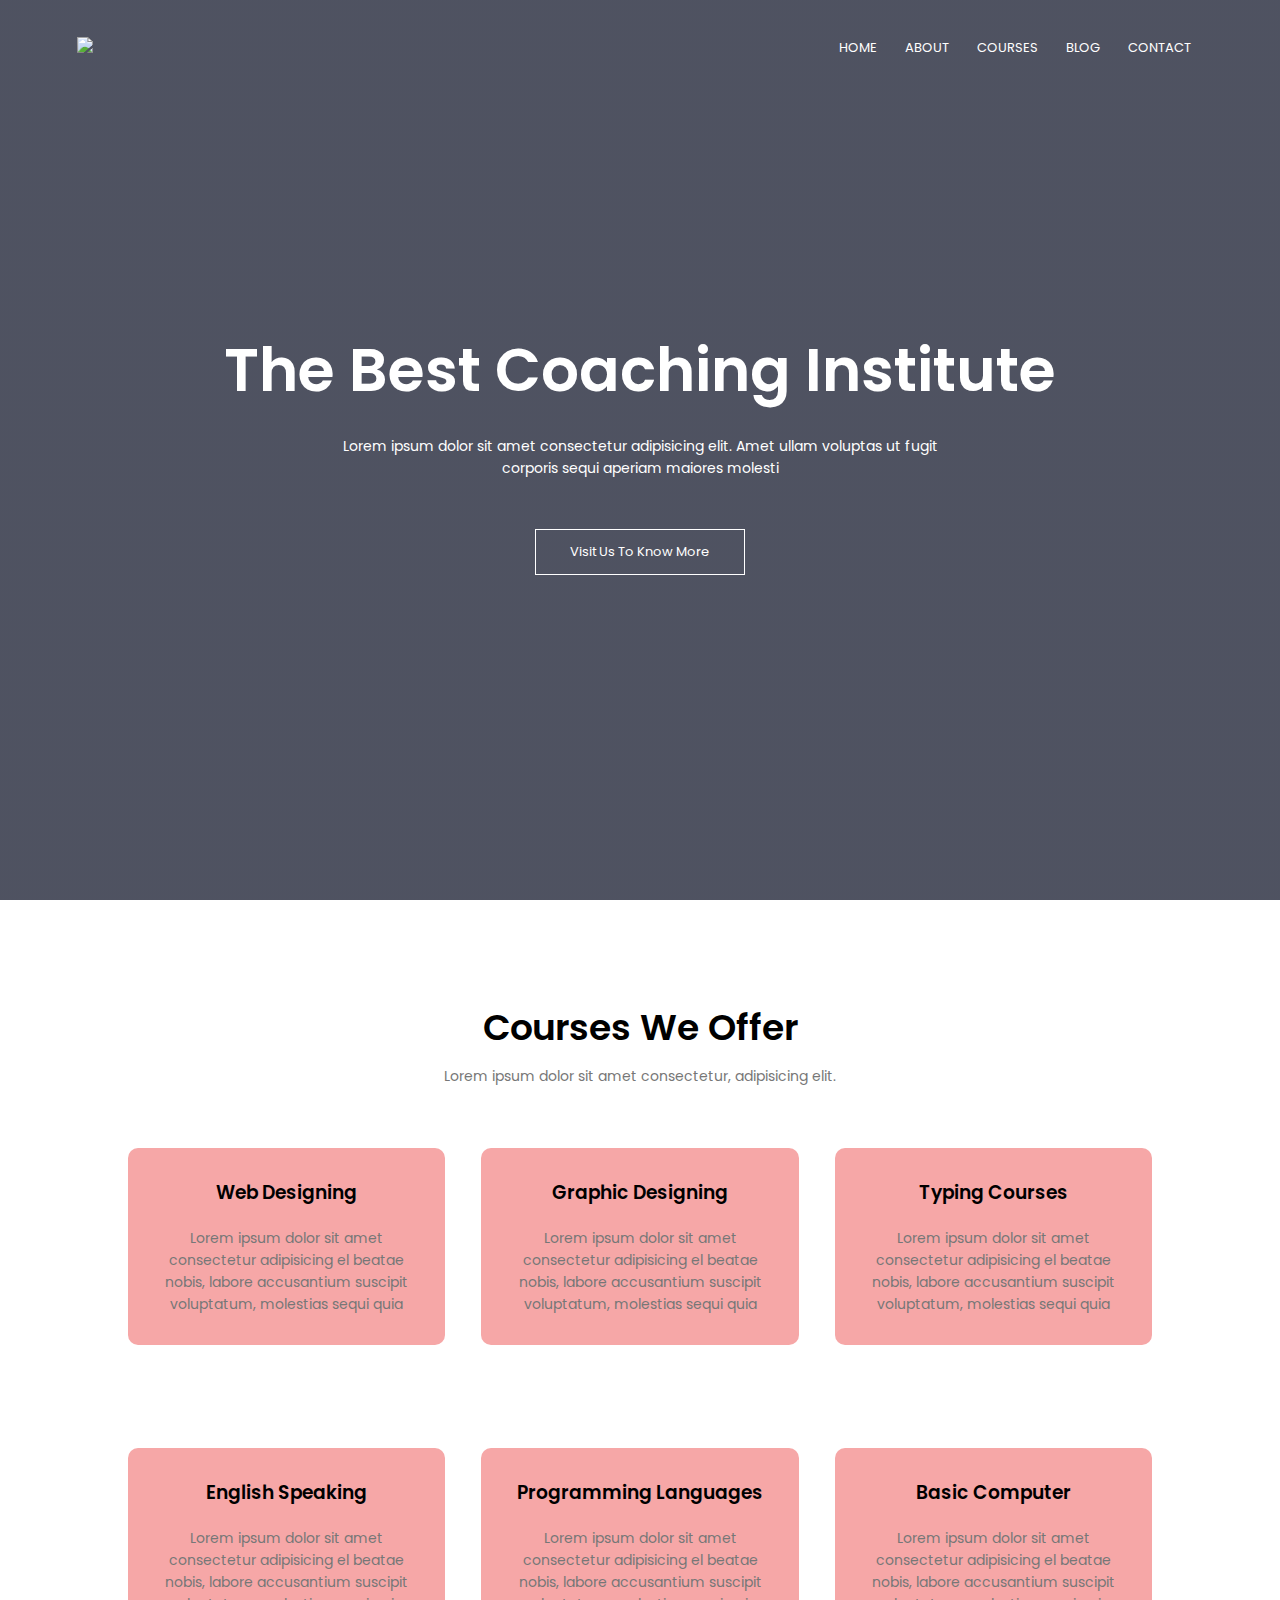
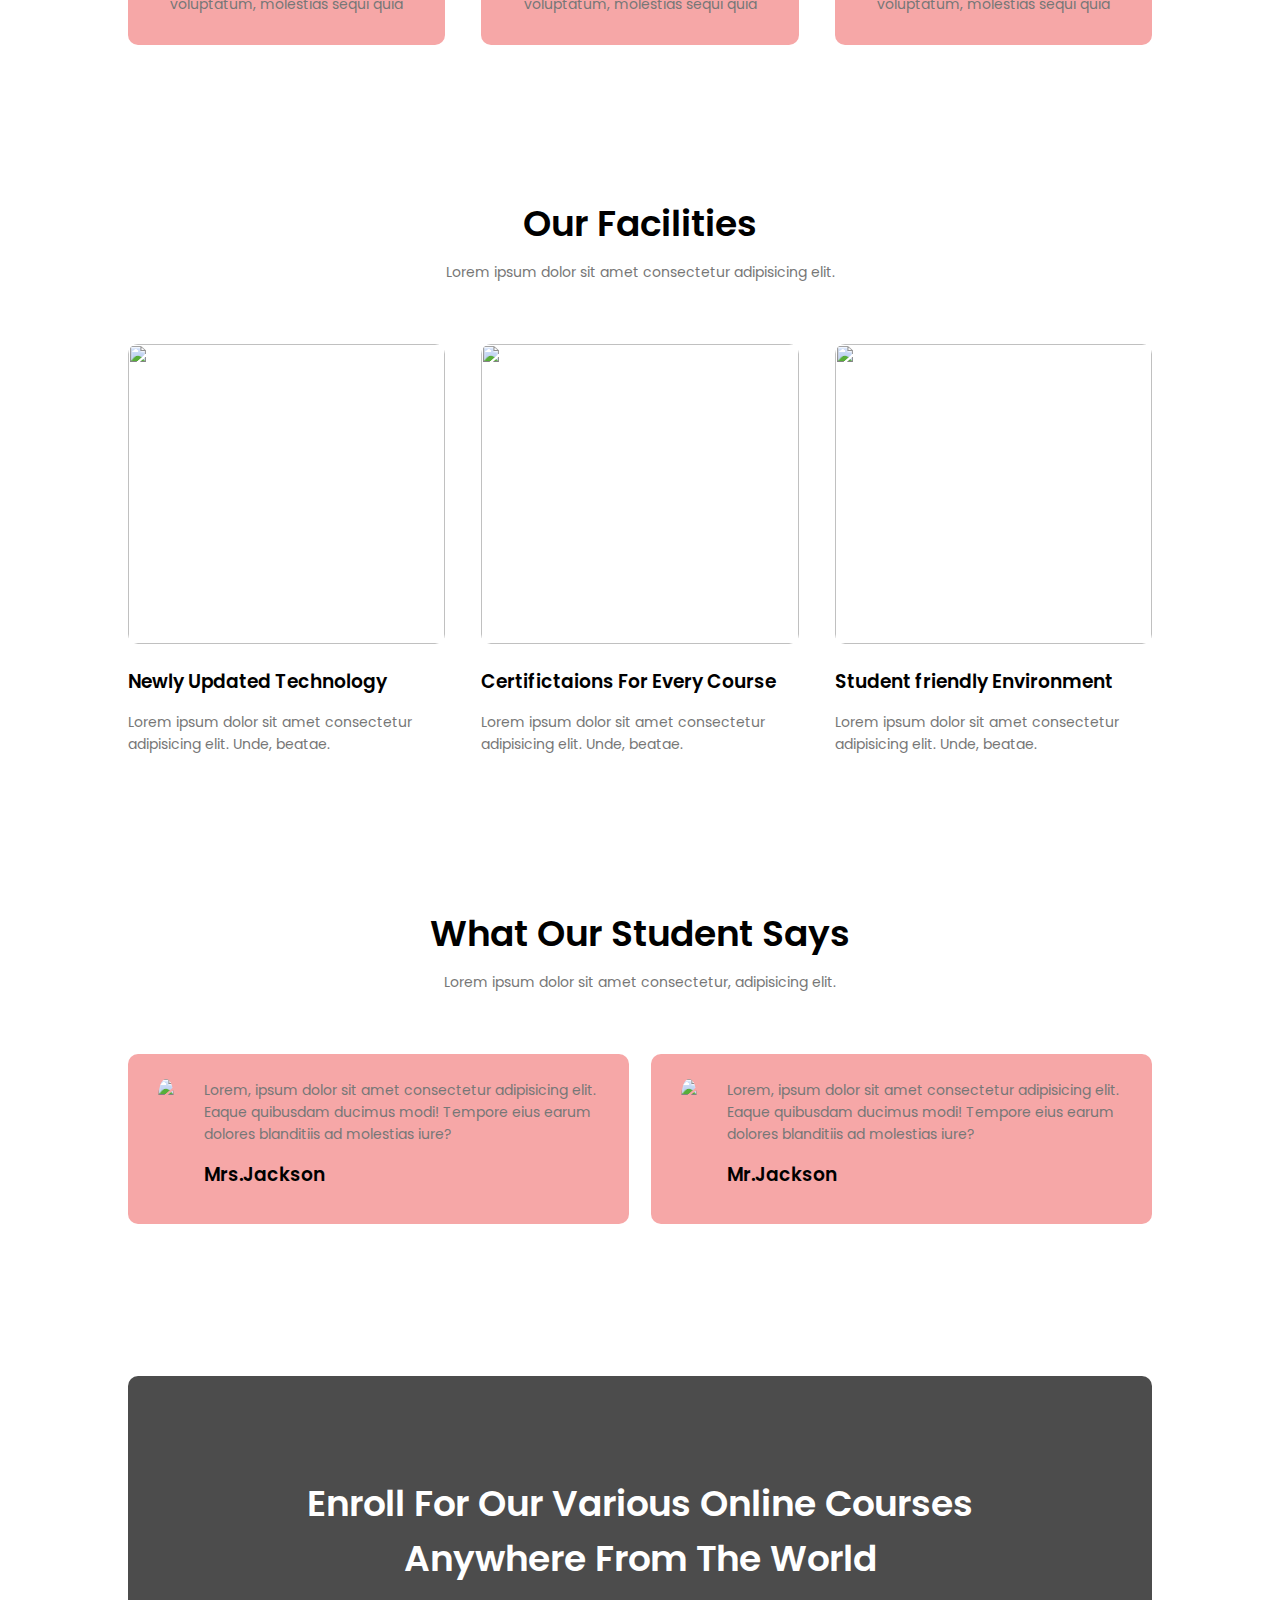
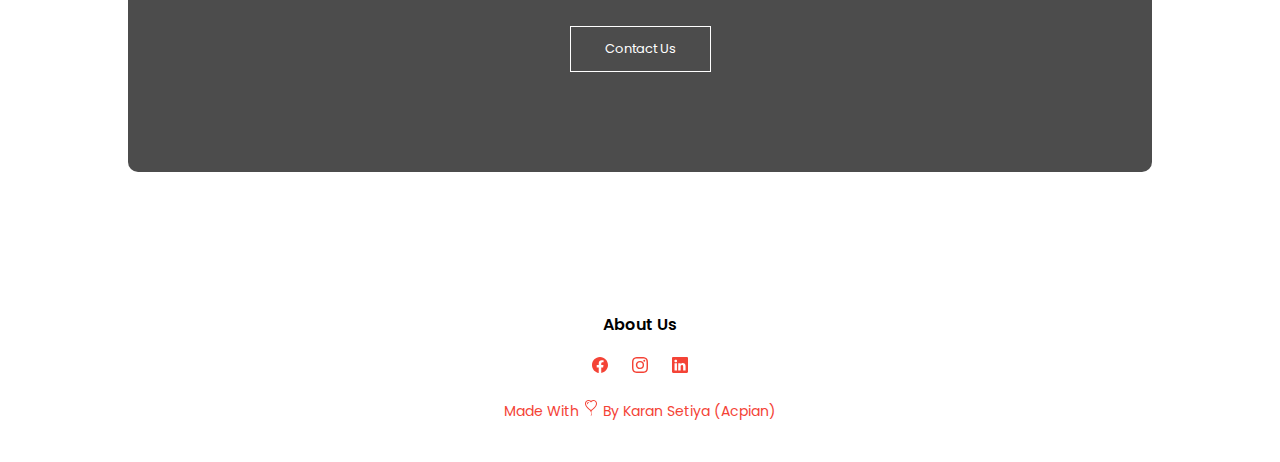
==== index.html @ dcd68305 "added index.html" ====
<!DOCTYPE html>
<html lang="en">
<head>
    <meta charset="UTF-8">
    <meta http-equiv="X-UA-Compatible" content="IE=edge">
    <meta name="viewport" content="width=device-width, initial-scale=1.0">
    <title>ACP Institute </title>
    <link rel="stylesheet" href="style.css">
    <link rel="preconnect" href="https://fonts.googleapis.com">
    <link rel="preconnect" href="https://fonts.googleapis.com">
    <link rel="preconnect" href="https://fonts.gstatic.com" crossorigin>
   
    <link href="https://fonts.googleapis.com/css2?family=Baloo+Bhaijaan+2&family=Dancing+Script&family=Dosis:wght@800&family=Poppins:wght@600;700&family=Ubuntu:wght@300&display=swap" rel="stylesheet">
    <link rel="stylesheet" href="https://cdn.jsdelivr.net/npm/bootstrap-icons@1.9.1/font/bootstrap-icons.css">
</head>

<body>
    <section class="header">       
          <!-- contains full bg image -->
<nav>
<a href="index.html"><img src="images/logo.png"></a>  
<!-- logo -->
<div class="nav-links" id="navLinks">
<button class="newbtn1" onclick="hideMenu()"><svg xmlns="http://www.w3.org/2000/svg" width="22" height="28" fill="currentColor" class="bi bi-x-square-fill cross" viewBox="0 0 16 16">
    <path d="M2 0a2 2 0 0 0-2 2v12a2 2 0 0 0 2 2h12a2 2 0 0 0 2-2V2a2 2 0 0 0-2-2H2zm3.354 4.646L8 7.293l2.646-2.647a.5.5 0 0 1 .708.708L8.707 8l2.647 2.646a.5.5 0 0 1-.708.708L8 8.707l-2.646 2.647a.5.5 0 0 1-.708-.708L7.293 8 4.646 5.354a.5.5 0 1 1 .708-.708z"/>
  </svg></button>
  
    <!-- nav bar  -->
   
    <ul>

        <li><a href="index.html">HOME</a></li>
        <li><a href="about.html">ABOUT</a></li>
        <li><a href="course.html">COURSES</a></li>
        <li><a href="blog.html">BLOG</a></li>
        <li><a href="contact.html">CONTACT</a></li>
    </ul>
</div>

<button class="newbtn" onclick="showMenu()"><svg xmlns="http://www.w3.org/2000/svg" width="20" height="20" fill="currentColor" class="bi bi-list menu" viewBox="0 0 16 16">
    <path fill-rule="evenodd" d="M2.5 12a.5.5 0 0 1 .5-.5h10a.5.5 0 0 1 0 1H3a.5.5 0 0 1-.5-.5zm0-4a.5.5 0 0 1 .5-.5h10a.5.5 0 0 1 0 1H3a.5.5 0 0 1-.5-.5zm0-4a.5.5 0 0 1 .5-.5h10a.5.5 0 0 1 0 1H3a.5.5 0 0 1-.5-.5z"/>
  </svg></button>

</nav>

<div class="text-box">
    <h1> The Best Coaching Institute</h1>
 
    <p>Lorem ipsum dolor sit amet consectetur adipisicing elit. Amet ullam voluptas ut fugit <br> corporis sequi aperiam maiores molesti</p>
<a href="contact.html" class="hero-btn">Visit Us To Know More</a>
</div>


    </section>

    <!-- COURSE portion -->

<section class="course">

    <h1> Courses We Offer  </h1>
    <p> Lorem ipsum dolor sit amet consectetur, adipisicing elit. </p>

    <div class="row">

        <div class="course-col">
            <h3>Web Designing</h3>
            <p>Lorem ipsum dolor sit amet consectetur adipisicing el beatae nobis, labore accusantium suscipit voluptatum, molestias sequi quia</p>
        </div>
        <div class="course-col">
            <h3>Graphic Designing</h3>
            <p>Lorem ipsum dolor sit amet consectetur adipisicing el beatae nobis, labore accusantium suscipit voluptatum, molestias sequi quia</p>
        </div>
        <div class="course-col">
            <h3>Typing Courses</h3>
            <p>Lorem ipsum dolor sit amet consectetur adipisicing el beatae nobis, labore accusantium suscipit voluptatum, molestias sequi quia</p>
        </div>
    </div>

</section>

<section class="course2">
    <div class="row">
        <div class="course-col">
            <h3>English Speaking</h3>
            <p>Lorem ipsum dolor sit amet consectetur adipisicing el beatae nobis, labore accusantium suscipit voluptatum, molestias sequi quia</p>
        </div>
        
        <div class="course-col">
            <h3>Programming Languages</h3>
            <p>Lorem ipsum dolor sit amet consectetur adipisicing el beatae nobis, labore accusantium suscipit voluptatum, molestias sequi quia</p>
        </div>
        
        <div class="course-col">
            <h3>Basic Computer</h3>
            <p>Lorem ipsum dolor sit amet consectetur adipisicing el beatae nobis, labore accusantium suscipit voluptatum, molestias sequi quia</p>
        </div>
    </div>
</section>

<!-- campus section  -->
<!-- 
<section class="campus">
    <h1>Our Global Campus </h1>
    <p>Lorem ipsum dolor sit amet consectetur.</p>

    <div class="row">
        <div class="campus-col">
            <img src="images/london.png">
            <div class="layer">
                <h3>LONDON</h3>
            </div>
        </div>
       
            <div class="campus-col">
                <img src="images/newyork.png">
                <div class="layer">
                    <h3>NEW YORK</h3>
                </div>
            </div>
          
                <div class="campus-col">
                    <img src="images/washington.png">
                    <div class="layer">
                        <h3>WASHINGTON</h3>
                    </div>
                </div>
    </div>
</section> -->

<!-- facilities section  -->




<section  class=" facilities">
    <h1>Our Facilities</h1>
    <p>Lorem ipsum dolor sit amet consectetur adipisicing elit.</p>

    <div class="row">
        <div class="facilities-col">
            <img src="images/facilities.jpg">
            <h3>Newly Updated Technology</h3>
            <p>Lorem ipsum dolor sit amet consectetur adipisicing elit. Unde, beatae.</p>
        </div>
    

    <div class="facilities-col">
        <img src="images/cert.jpg">
        <h3>Certifictaions For Every Course</h3>
        <p>Lorem ipsum dolor sit amet consectetur adipisicing elit. Unde, beatae.</p>
    </div>


<div class="facilities-col">
    <img src="images/student.jpg">
    <h3>Student friendly Environment </h3>
    <p>Lorem ipsum dolor sit amet consectetur adipisicing elit. Unde, beatae.</p>
</div>


</section>


<!-- testimonials section  -->

<section class="testimonial">
    <h1>What Our Student Says </h1>
    <p>Lorem ipsum dolor sit amet consectetur, adipisicing elit.</p>

    <div class="row">
        <div class="testimonial-col">
            <img src="images/user1.jpg">
            <div>
               
                <p>Lorem, ipsum dolor sit amet consectetur adipisicing elit. Eaque quibusdam ducimus modi! Tempore eius earum dolores blanditiis ad molestias iure?</p>
            <h3> Mrs.Jackson</h3>
            </div>
        </div>
            <div class="testimonial-col">
                <img src="images/user2.jpg">
                <div>
                   
                    <p>Lorem, ipsum dolor sit amet consectetur adipisicing elit. Eaque quibusdam ducimus modi! Tempore eius earum dolores blanditiis ad molestias iure?</p>
                <h3> Mr.Jackson</h3>
            </div>
        </div>
    </div>
</section>

<!-- call to action  -->

<section class="cta">

    <h1>Enroll For Our Various Online Courses <br>Anywhere From The World</h1>
         <a href="contact.html" class="hero-btn">Contact Us</a>
</section>


<!-- footer section  -->

<section class="footer">

    <h4>About Us</h4>
   <a href="https://www.facebook.com/acp.gohana.9"> <svg xmlns="http://www.w3.org/2000/svg" width="16" height="16" fill="currentColor" class="bi bi-facebook social" viewBox="0 0 16 16">
        <path d="M16 8.049c0-4.446-3.582-8.05-8-8.05C3.58 0-.002 3.603-.002 8.05c0 4.017 2.926 7.347 6.75 7.951v-5.625h-2.03V8.05H6.75V6.275c0-2.017 1.195-3.131 3.022-3.131.876 0 1.791.157 1.791.157v1.98h-1.009c-.993 0-1.303.621-1.303 1.258v1.51h2.218l-.354 2.326H9.25V16c3.824-.604 6.75-3.934 6.75-7.951z"/>
      </svg></a>
      <a href="https://instagram.com/acpinstitute?igshid=YmMyMTA2M2Y="><svg xmlns="http://www.w3.org/2000/svg" width="16" height="16" fill="currentColor" class="bi bi-instagram social" viewBox="0 0 16 16">
        <path d="M8 0C5.829 0 5.556.01 4.703.048 3.85.088 3.269.222 2.76.42a3.917 3.917 0 0 0-1.417.923A3.927 3.927 0 0 0 .42 2.76C.222 3.268.087 3.85.048 4.7.01 5.555 0 5.827 0 8.001c0 2.172.01 2.444.048 3.297.04.852.174 1.433.372 1.942.205.526.478.972.923 1.417.444.445.89.719 1.416.923.51.198 1.09.333 1.942.372C5.555 15.99 5.827 16 8 16s2.444-.01 3.298-.048c.851-.04 1.434-.174 1.943-.372a3.916 3.916 0 0 0 1.416-.923c.445-.445.718-.891.923-1.417.197-.509.332-1.09.372-1.942C15.99 10.445 16 10.173 16 8s-.01-2.445-.048-3.299c-.04-.851-.175-1.433-.372-1.941a3.926 3.926 0 0 0-.923-1.417A3.911 3.911 0 0 0 13.24.42c-.51-.198-1.092-.333-1.943-.372C10.443.01 10.172 0 7.998 0h.003zm-.717 1.442h.718c2.136 0 2.389.007 3.232.046.78.035 1.204.166 1.486.275.373.145.64.319.92.599.28.28.453.546.598.92.11.281.24.705.275 1.485.039.843.047 1.096.047 3.231s-.008 2.389-.047 3.232c-.035.78-.166 1.203-.275 1.485a2.47 2.47 0 0 1-.599.919c-.28.28-.546.453-.92.598-.28.11-.704.24-1.485.276-.843.038-1.096.047-3.232.047s-2.39-.009-3.233-.047c-.78-.036-1.203-.166-1.485-.276a2.478 2.478 0 0 1-.92-.598 2.48 2.48 0 0 1-.6-.92c-.109-.281-.24-.705-.275-1.485-.038-.843-.046-1.096-.046-3.233 0-2.136.008-2.388.046-3.231.036-.78.166-1.204.276-1.486.145-.373.319-.64.599-.92.28-.28.546-.453.92-.598.282-.11.705-.24 1.485-.276.738-.034 1.024-.044 2.515-.045v.002zm4.988 1.328a.96.96 0 1 0 0 1.92.96.96 0 0 0 0-1.92zm-4.27 1.122a4.109 4.109 0 1 0 0 8.217 4.109 4.109 0 0 0 0-8.217zm0 1.441a2.667 2.667 0 1 1 0 5.334 2.667 2.667 0 0 1 0-5.334z"/>
      </svg></a>
      <svg xmlns="http://www.w3.org/2000/svg" width="16" height="16" fill="currentColor" class="bi bi-linkedin social" viewBox="0 0 16 16">
        <path d="M0 1.146C0 .513.526 0 1.175 0h13.65C15.474 0 16 .513 16 1.146v13.708c0 .633-.526 1.146-1.175 1.146H1.175C.526 16 0 15.487 0 14.854V1.146zm4.943 12.248V6.169H2.542v7.225h2.401zm-1.2-8.212c.837 0 1.358-.554 1.358-1.248-.015-.709-.52-1.248-1.342-1.248-.822 0-1.359.54-1.359 1.248 0 .694.521 1.248 1.327 1.248h.016zm4.908 8.212V9.359c0-.216.016-.432.08-.586.173-.431.568-.878 1.232-.878.869 0 1.216.662 1.216 1.634v3.865h2.401V9.25c0-2.22-1.184-3.252-2.764-3.252-1.274 0-1.845.7-2.165 1.193v.025h-.016a5.54 5.54 0 0 1 .016-.025V6.169h-2.4c.03.678 0 7.225 0 7.225h2.4z"/>
      </svg>
    <!-- <p class="last">Lorem ipsum dolor, sit amet consectetur adipisicing elit. </p> -->
    <p class="karan">Made With 
        <svg xmlns="http://www.w3.org/2000/svg" width="16" height="16" fill="currentColor" class="bi bi-balloon-heart" viewBox="0 0 16 16">
            <path fill-rule="evenodd" d="m8 2.42-.717-.737c-1.13-1.161-3.243-.777-4.01.72-.35.685-.451 1.707.236 3.062C4.16 6.753 5.52 8.32 8 10.042c2.479-1.723 3.839-3.29 4.491-4.577.687-1.355.587-2.377.236-3.061-.767-1.498-2.88-1.882-4.01-.721L8 2.42Zm-.49 8.5c-10.78-7.44-3-13.155.359-10.063.045.041.089.084.132.129.043-.045.087-.088.132-.129 3.36-3.092 11.137 2.624.357 10.063l.235.468a.25.25 0 1 1-.448.224l-.008-.017c.008.11.02.202.037.29.054.27.161.488.419 1.003.288.578.235 1.15.076 1.629-.157.469-.422.867-.588 1.115l-.004.007a.25.25 0 1 1-.416-.278c.168-.252.4-.6.533-1.003.133-.396.163-.824-.049-1.246l-.013-.028c-.24-.48-.38-.758-.448-1.102a3.177 3.177 0 0 1-.052-.45l-.04.08a.25.25 0 1 1-.447-.224l.235-.468ZM6.013 2.06c-.649-.18-1.483.083-1.85.798-.131.258-.245.689-.08 1.335.063.244.414.198.487-.043.21-.697.627-1.447 1.359-1.692.217-.073.304-.337.084-.398Z"/>
          </svg> By Karan Setiya (Acpian)
    </p>
</section>





<!-- javascript portion -->

    <script>
var navLinks = document.getElementById("navLinks");

function showMenu(){
    navLinks.style.right = "0";
}

function hideMenu(){
    navLinks.style.right = "-200px";
}

    </script>
</body>
</html>
---- style.css ----
*{
    margin: 0px;
    padding: 0px;
    font-family: 'Poppins', sans-serif;
}

.header{
    min-height: 100vh;
    width: 100%;
    background-image: linear-gradient(rgba(4,9,30,0.7),rgba(4,9,30,0.7)),url(images/banner.png);
    background-position: center;
    background-size: cover;
    position: relative;
}

nav{
    display: flex;
    padding: 2% 6%;
    justify-content: space-between;
    align-items: center;
}
nav img{
    width: 70px;
}

.nav-links{
    flex: 1;
    /* to occupy complete space in the row  */
text-align: right;
}

.nav-links ul li {
    list-style: none;
    display: inline-block;
    padding: 8px 12px ;
    position: relative;
}

.nav-links ul li a {
    text-decoration: none;
    color: white;
    font-size: 13px;
    font-family: 'Poppins', sans-serif;
}

.nav-links ul li::after{
    content: '';
    width: 0%;
    height: 2px;
    background: #f44336 ;
    display: block;
    margin: auto;
    transition: 0.5s;
}

.nav-links ul li:hover::after{
    width: 100%;
}

.text-box{
    width: 90%;
    color: #fff;
    position:  absolute;
    top: 50%;
    left: 50%;
    transform: translate(-50%,-50%);
    text-align: center;
}

.text-box h1{
    font-size: 60px;
}

.text-box p{
    margin: 10px 0px 40px;
    font-size: 14px;
    color: #fff;
}

.hero-btn{
    display: inline-block;
    text-decoration: none;
    color: #fff;
    border: 1px solid #fff;
    padding: 12px 34px;
   font-size: 13px;
   background: transparent;
   position: relative;
   cursor: pointer;

}

.hero-btn:hover{
    border: 1px solid #f44336;
    background: #f44336;
    transition: 1s;
}

.newbtn{
    display: none;
}

.newbtn1{
    display: none;
}
@media(max-width: 700px) {
    .text-box h1{
        font-size: 20px;
    }

    .nav-links ul li {
        display: block;
    }
    .nav-links{
        position: fixed;
        background: #f44336;
        height: 100vh;
        width: 200px;
        top: 0px;
        right: -200px;
        text-align: center;
        z-index: 2;
        transition: 1s;
    }

    .newbtn{
        display: block;
        color: #f44336;
        background-color: transparent;
        /* margin: 20px; */
        /* font-size: 10px; */
        cursor: pointer;
        outline: none;
        border: none;
        /* height: 20px; */
    }
    .newbtn1{
        border: none;
        display: block;
        cursor: pointer;
        outline: none;
        margin: 20px;
        background-color: transparent;
    }

    .cross{
        height: 30px;
        width: 30px;
        /* color: black; */
        /* background-color: #f44336; */
        
    }

    .menu{
        height: 30px;
        width: 30px;
        color: white;
        /* background-color: #f44336; */
    }

    .nav-links ul{
        padding: 30px;

    }
    
}


/* course portion */

.course{
    width: 80%;
    margin: auto;
    text-align: center;
    padding-top: 100px;
}

.course2{
    width: 80%;
    margin: auto;
    text-align: center;
    /* padding-top: 50px; */

}

h1{
    font-size: 36px;
    font-weight: 600;
}

p{
    color: #777;
    font-size: 14px;
    font-weight: 300px;
    line-height: 22px;
    padding: 10px;
}

.row{
    margin-top: 5%;
    display: flex;
    justify-content: space-between;
}

.course-col{
    flex-basis: 31%;
    background: #f6a7a7;
    border-radius: 10px;
    margin-bottom: 5%;
    padding: 20px 12px;
    box-sizing: border-box;
}
h3{
    text-align: center;
    font-weight: 600;
    margin: 10px 0;
}

.course-col:hover{
    box-shadow: 0 0 20px 0px rgba(0,0,0.4,0.8 );
}

@media(max-width:700px){
    .row{
        flex-direction: column;
    }
}

 /* campus--section */

 .campus{
    width: 80%;
    margin: auto;
    text-align: center;
    padding-top: 50px;

 }

 .campus-col{
    flex-basis: 32%;
    border-radius: 10px;
    margin-bottom: 30px;
    position: relative;
    overflow: hidden;
 }

 .campus-col img{
    width: 100%;
    display: block;
    

 }

 .layer{
    background: transparent;
    height: 100%;
    width: 100%;
    position: absolute;
    top: 0;
    left: 0;
    transition: 0.5s;
    
 }

 .layer:hover{
    background: rgba(226, 0, 0, 0.7);
 }

 .layer h3{
    width: 100%;
    font-weight: 500;
    color: #fff;
    font-size: 26px;
    bottom: 0;
    left: 50%;
    transform: translateX(-50%);
    position: absolute;
    opacity: 0;
    transition: 0.5s;
 }

 .layer:hover h3{
    bottom: 49%;
    opacity: 1;

 }

 /* facilities */

 .facilities{
    width: 80%;
    margin: auto;
    text-align: center;
    padding-top: 100px;

 }

 .facilities-col{
    flex-basis: 31%;
    border-radius: 10px;
    margin-bottom: 5%;
    text-align: left;
 }

 .facilities-col img{
    width: 100%;
    border-radius: 10px;
    height: 300px;
 }

 .facilities-col p {
    padding: 0;
 }

 .facilities-col h3{
    margin-top: 16px;
    margin-bottom: 15px;
    text-align: left;
 }

 /* testimonials section  */

 .testimonial{
    width: 80%;
    margin: auto;
    text-align: center;
    padding-top: 100px;
 }
 .testimonial-col{
    flex-basis: 44%;
    border-radius: 10px;
    margin-bottom: 5%;
    text-align: left;
    background: #f6a7a7;
    padding: 25px;
    cursor: pointer;
    display: flex;

 }

 .testimonial-col img{
    height: 40px;
    margin-left: 5px;
    margin-right: 30px;
    border-radius: 50%;
 }

 .testimonial-col p {
    padding: 0;
 }

 .testimonial-col h3{
    margin-top: 15px;
    text-align: left;
 }
 @media(max-width:700px){
    .testimonial-col img{
        margin-left: 0px;
        margin-right: 15px;
    }
 }

 /* call to action */


 .cta{
    margin: 100px auto;
    width: 80%;
    background-image: linear-gradient(rgba(0,0,0,0.7),rgba(0,0,0,0.7)),url(images/banner2.jpg);
    background-position: center;
    background-size: cover;
    border-radius: 10px;
    text-align: center;
    padding: 100px 0;

}

.cta h1{
    color: white;
    margin-bottom: 40px;
    padding: 0px;
}

@media(max-width:700px){
    .cta h1{
        font-size: 24px;
    }
}

/* footer  */

.footer{

    width: 100%;
    text-align: center;
    padding: 30px 0;
}

.footer h4{
    margin-bottom: 10px;
    margin-top: 10px;
    font-weight: 600;
}


/* home page end  */

/* about page start  */
.sub-header{
    height: 50vh;
    width: 100%;
    background-image:linear-gradient(rgba(2,4.5,10,0.7),rgba(2,4.5,10,0.7)), url(images/about3.png);
    background-position: center;
    background-size: cover;
    text-align: center;
    color: #fff;

}

.sub-header h1{
    margin-top: 100px;

}

.about-us{
    width: 80%;
    margin: auto;
    padding-top: 80px;
    padding-bottom: 50px;
}

.about-col{
    flex-basis: 48%;
    padding: 30px 2px;
}

.about-col img{
    width: 100%;
}

.about-col h1{
    padding-top: 0;
}

.about-col p{
    padding: 15px 0 25px;
}

.red-btn{
    border: 1px solid #f44336;
    background: transparent;
    color: #f44336;
}
.red-btn:hover{
    color: #fff;
}

/* blog page  */

.blog-content{
    width: 80%;
    margin: auto;
    padding: 60px 0;
}

.blog-left{

    flex-basis: 65%;
}

.blog-left img{
    width: 100%;
}

.blog-left h2{
    color: #222;
    font-weight: 600;
    margin: 30px 0 ;
}

.blog-left p{
  
    padding: 0;
}

.blog-right{

    flex-basis: 32%;
}

.blog-right h3{
    background: #f44336;
    color: #fff;
    padding: 7px 0;
    font-size: 16px;
    margin-bottom: 20px;
}

.blog-right div{
    display: flex;
    align-items: center;
    justify-content: space-between;
    color: #555;
    padding: 8px;
    box-sizing: border-box;
}

.comment-box{
    border: 1px solid #ccc;
    margin: 50px 0 ;
    padding: 10px 20px;
}

.comment-box h3{
    text-align: left;
    color: black;
}

.comment-box input,.comment-form textarea{
    width: 100%;
    padding: 10px;
    margin: 15px 0;
    box-sizing: border-box;
    border: none;
    outline: none;
    background: #f0f0f0;
}

.comment-form button{
    margin: 10px 0 ;
}

h4{
    color: black;
}

@media(max-width:700px){
    .sub-header h1{
        font-size: 24px;
    }
}

/* contact us page  */

.location{
    width: 80%;
    margin: auto;
    padding: 80px 0;

}

.location iframe{
    width: 100%;
}

.contact-us{
    width: 80%;
    margin: auto;
}

.contact-col{
    flex-basis: 48%;
    margin-bottom: 30px;
}

.contact-col div{
    display: flex;
    align-items: center;
    margin-bottom: 40px;
}

.contact-col div p{
    padding: 0;
}

.contact-col div h5{
    font-size: 20px;
    margin-bottom: 5px;
    color: #555;
    font-weight: 400;
}

.contact-col input, .contact-col textarea{
    width: 100%;
    padding: 15px;
    margin-bottom: 17px;
    outline: none;
    border: 1px solid #ccc;
    box-sizing: border-box;

}

.stic{
    font-size: 28px;
    color: #f44336;
    margin: 10px;
    margin-right: 30px;
}

.social{
    color: #f44336 ;
    margin: 10px;
}

.last{
    padding: 0px;
    margin: 0;
}

.karan{
    padding: 0px;
    text-align: center;
    color: #f44336;
    margin: 10px;

}
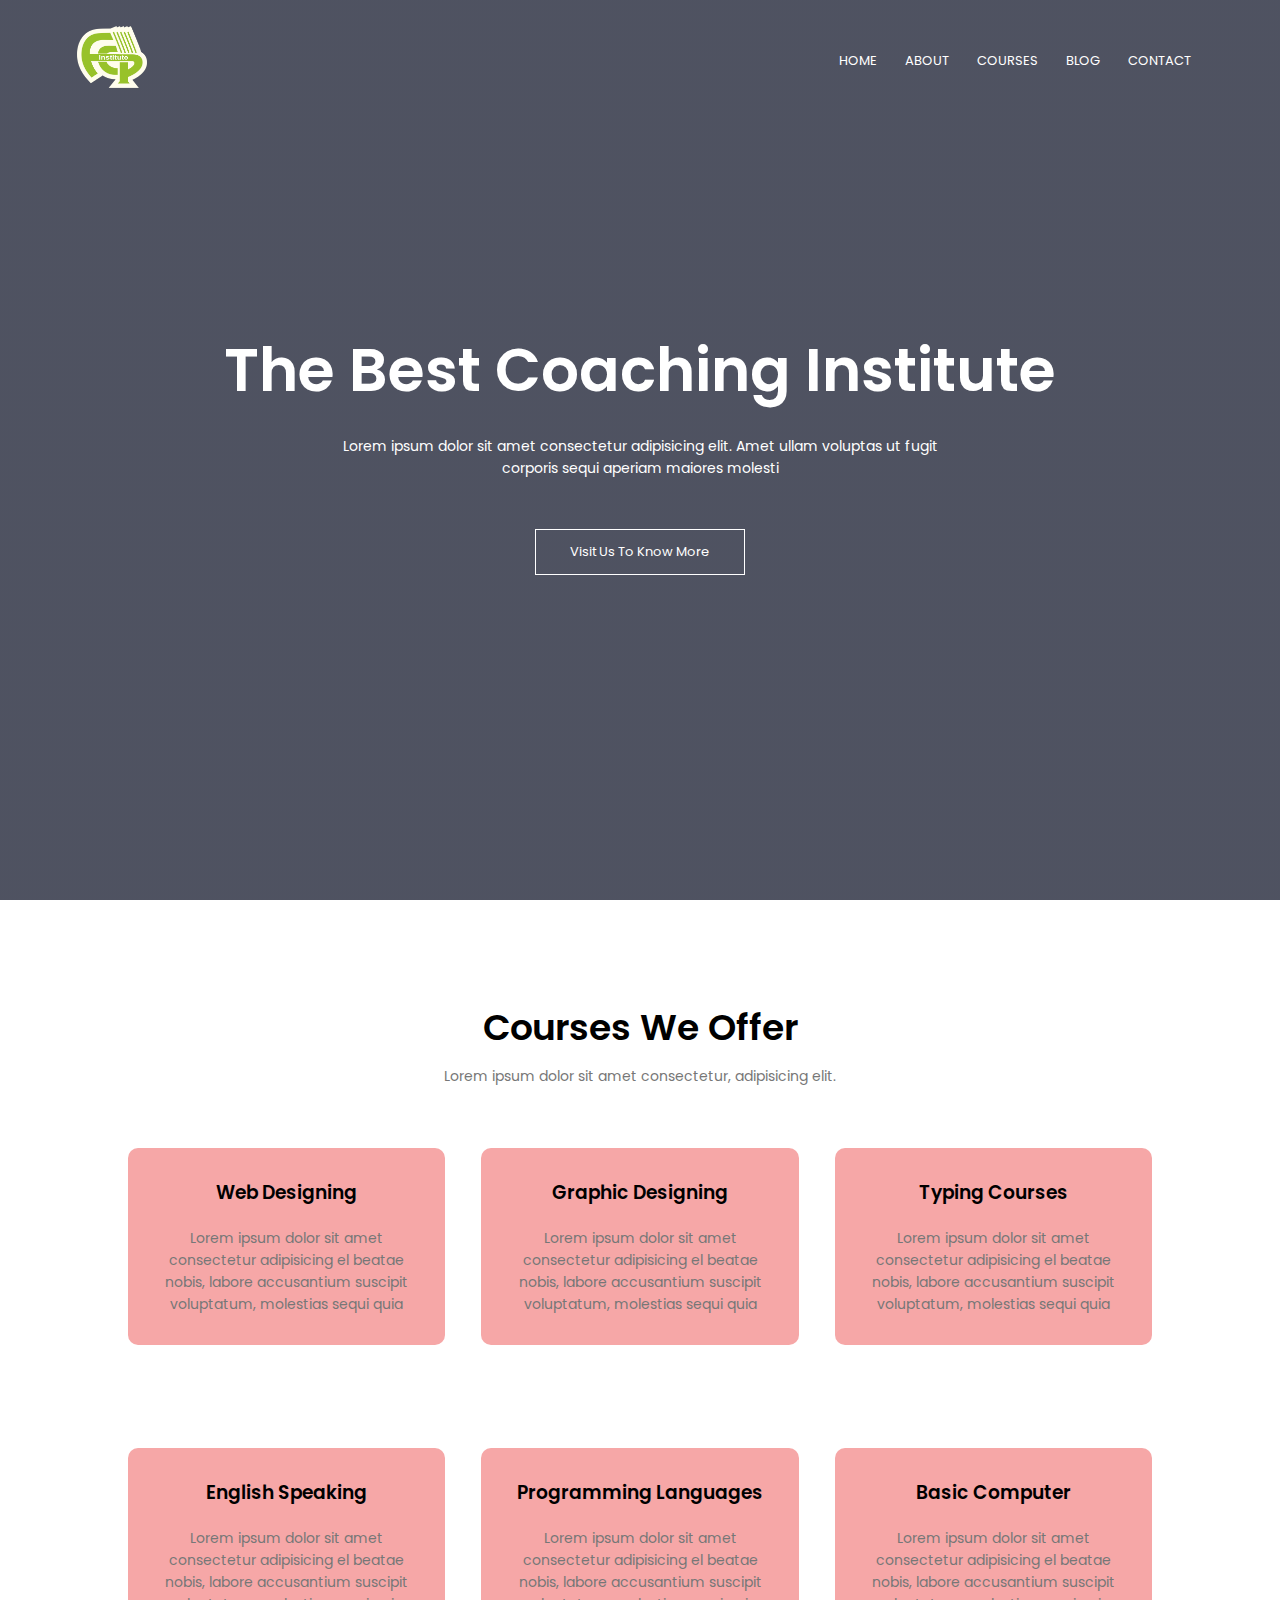
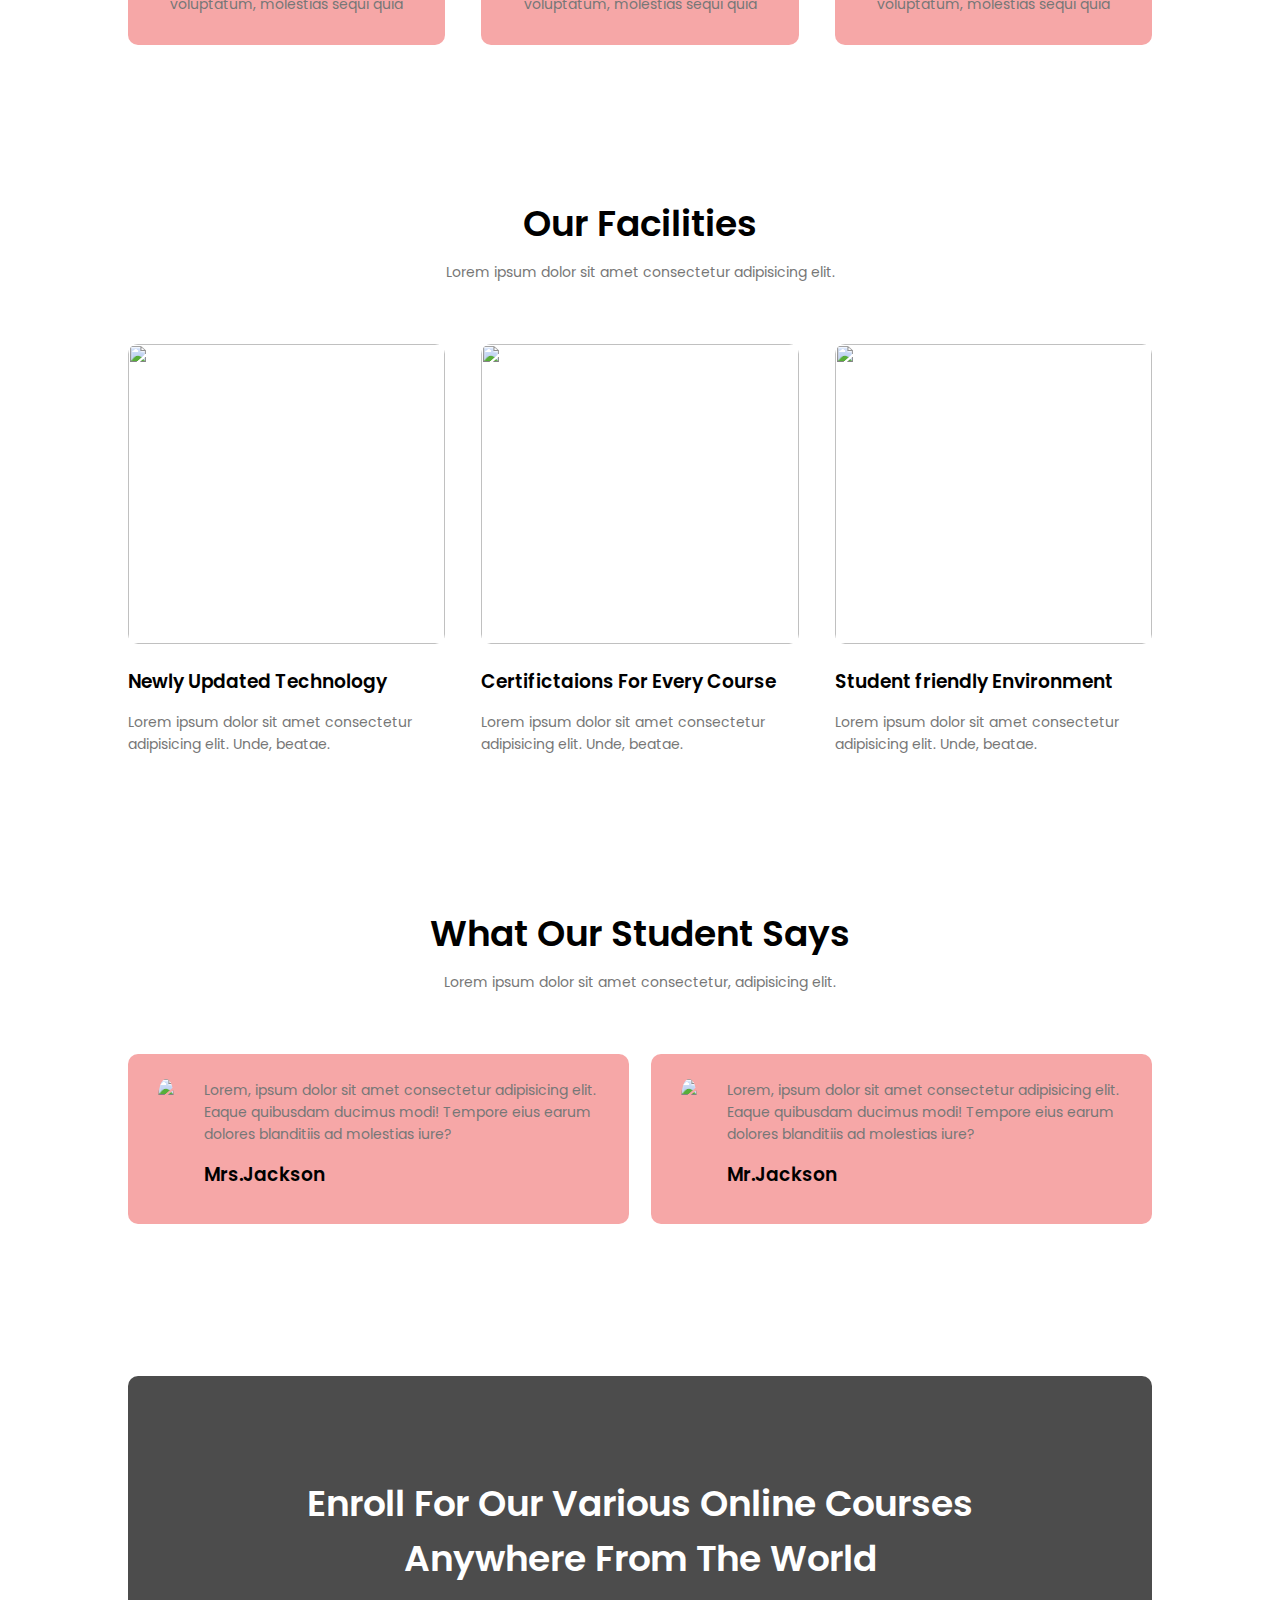
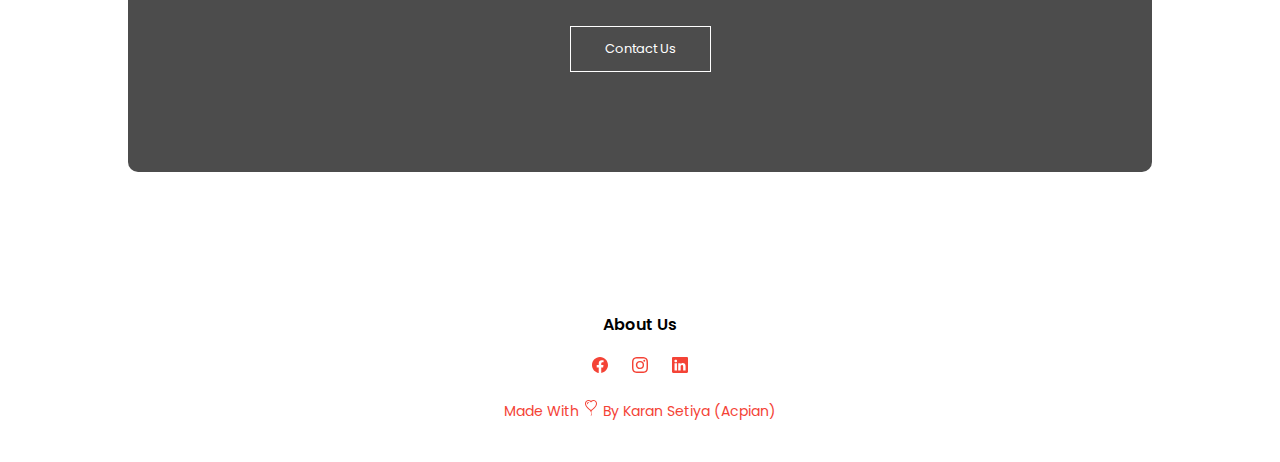
==== commit f169d0b4: "Update index.html" ====
--- a/index.html
+++ b/index.html
@@ -18,7 +18,7 @@
     <section class="header">       
           <!-- contains full bg image -->
 <nav>
-<a href="index.html"><img src="images/logo.png"></a>  
+<a href="index.html"><img src="logo.png"></a>  
 <!-- logo -->
 <div class="nav-links" id="navLinks">
 <button class="newbtn1" onclick="hideMenu()"><svg xmlns="http://www.w3.org/2000/svg" width="22" height="28" fill="currentColor" class="bi bi-x-square-fill cross" viewBox="0 0 16 16">
@@ -237,4 +237,4 @@
 
     </script>
 </body>
-</html>+</html>
